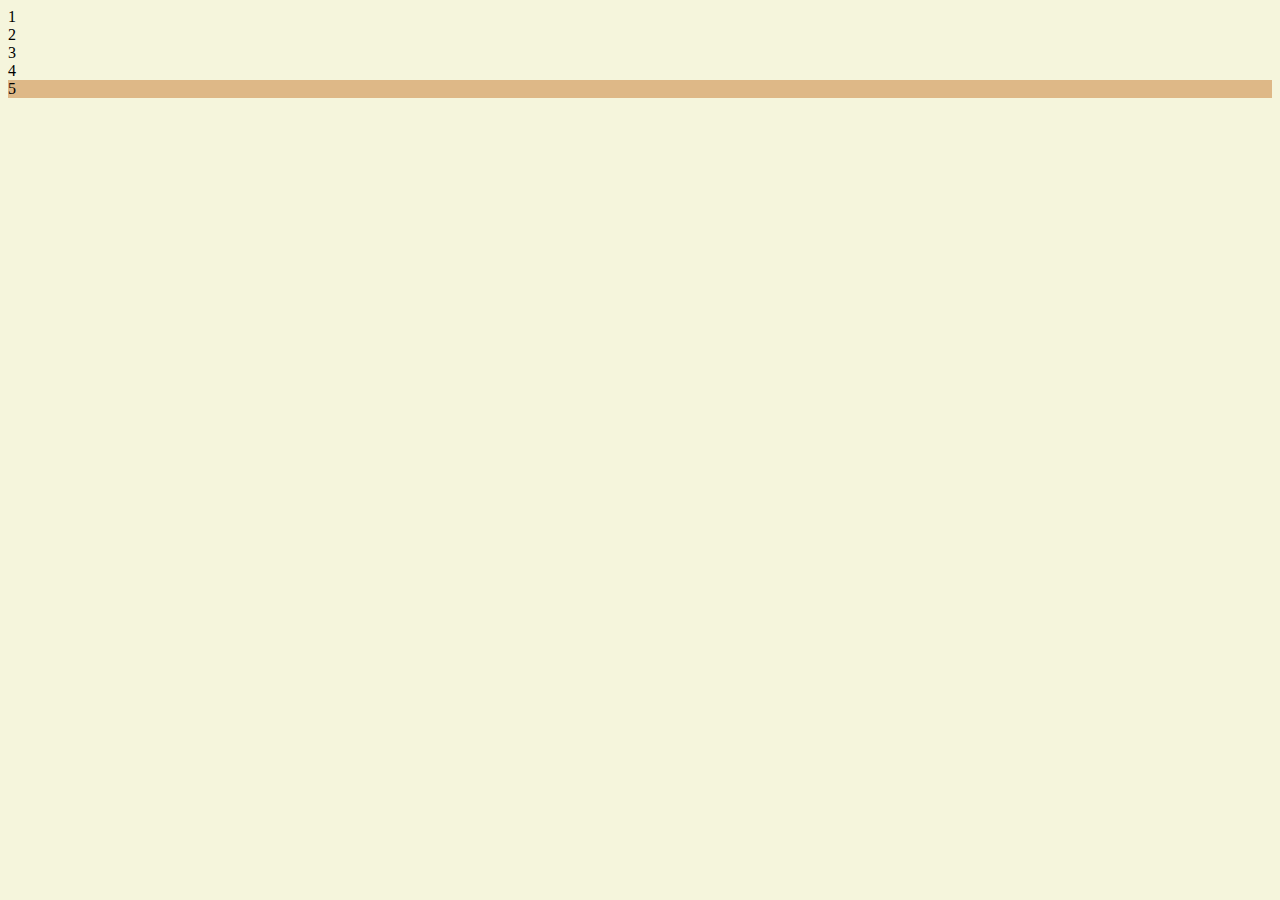
==== index.html @ 37c1adcf "some file added" ====
<!DOCTYPE html>
<html>
<head>
    <link rel="stylesheet" href="style.css">
<title>Home</title>
</head>
<body class="body">
    <div>1</div>
    <div>2</div>
    <div>3</div>
    <div>4</div>
</body>
<footer class="footer">
    <div>5</div>
</footer>
</html>
---- style.css ----
.body{
    background-color: beige;
}
.footer{
    background-color: burlywood;
}
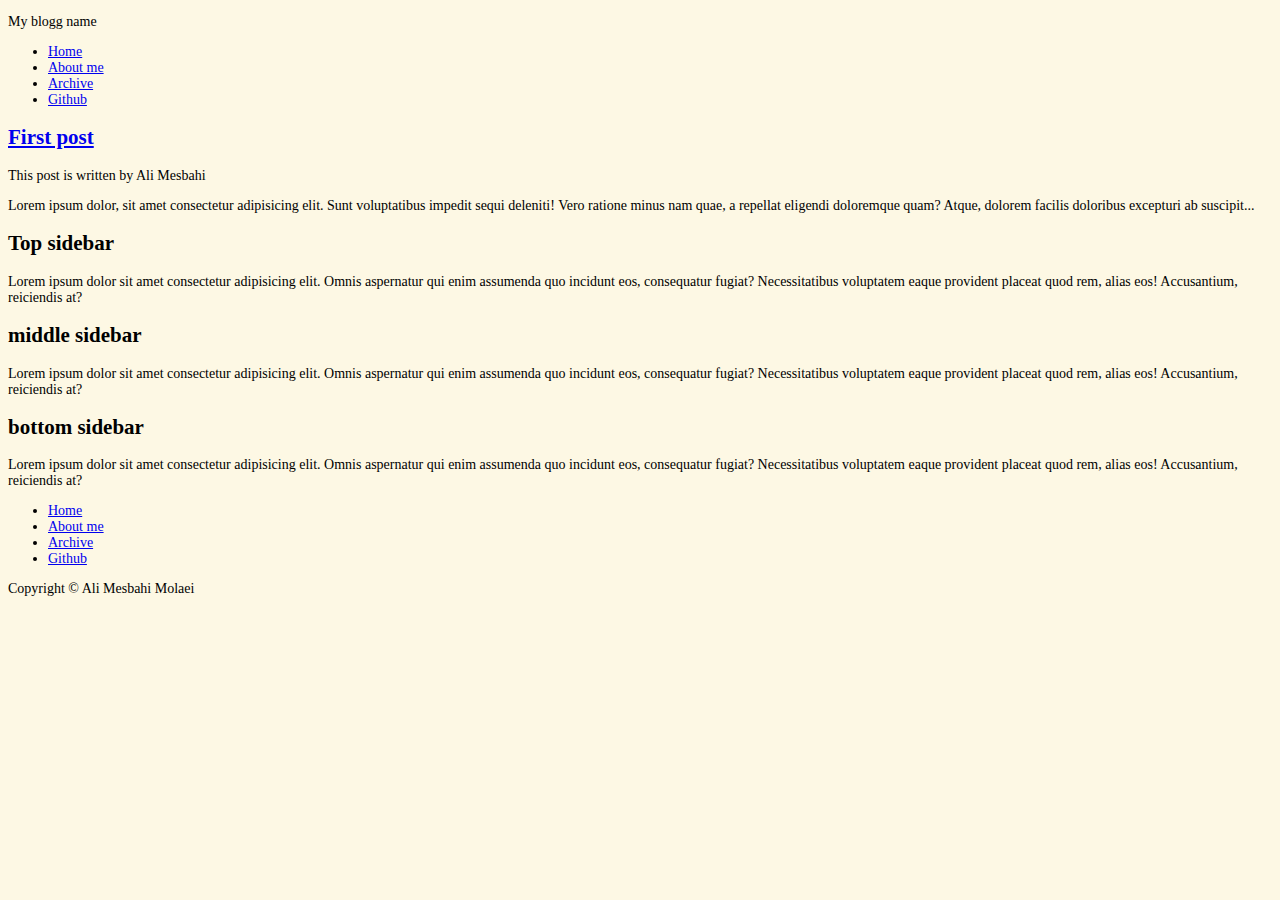
==== commit 9062673a: "complettering index and about page added." ====
--- a/index.html
+++ b/index.html
@@ -1,16 +1,70 @@
 <!DOCTYPE html>
-<html>
+<html lang="en">
 <head>
-    <link rel="stylesheet" href="style.css">
-<title>Home</title>
+    <title>Home</title>
+    <meta charset="utf-8" />
+    <link rel="stylesheet" href="style.css" type="text/css">
+    <meta name="viewport" content="width=device-width, initial-scale=1.0">
 </head>
 <body class="body">
-    <div>1</div>
-    <div>2</div>
-    <div>3</div>
-    <div>4</div>
+    <header class="mainHeader">
+        <p>My blogg name</p>
+        <nav><ul>
+            <li><a href="#">Home</a></li>
+            <li><a href="#">About me</a></li>
+            <li><a href="#">Archive</a></li>
+            <li><a href="#" title="Github">Github</a></li>
+        </ul></nav>
+    </header>
+    <div class="mainContent">
+        <div class="content">
+            <article class="topContent">
+                <header>
+                    <h2><a href="#" title="First post">First post</a></h2>
+                </header>
+                <footer>
+                    <p class="post-info">This post is written by Ali Mesbahi</p>
+                </footer>
+                    <content>
+                        <p>Lorem ipsum dolor, sit amet consectetur adipisicing elit. Sunt voluptatibus
+                         impedit sequi deleniti! Vero ratione minus nam quae, a repellat eligendi doloremque
+                          quam? Atque, dolorem facilis doloribus excepturi ab suscipit...</p>
+                    </content>
+            </article>
+        </div>
+    </div>
+    <aside class="top-sidebar">
+        <article>
+            <h2>Top sidebar</h2>
+            <p>Lorem ipsum dolor sit amet consectetur adipisicing elit. Omnis aspernatur qui enim assumenda quo 
+                incidunt eos, consequatur fugiat? Necessitatibus voluptatem eaque provident placeat quod rem, 
+                alias eos! Accusantium, reiciendis at?</p>
+        </article>
+    </aside>
+    <aside class="middle-sidebar">
+        <article>
+            <h2>middle sidebar</h2>
+            <p>Lorem ipsum dolor sit amet consectetur adipisicing elit. Omnis aspernatur qui enim assumenda quo 
+                incidunt eos, consequatur fugiat? Necessitatibus voluptatem eaque provident placeat quod rem, 
+                alias eos! Accusantium, reiciendis at?</p>
+        </article>
+    </aside>
+    <aside class="bottom-sidebar">
+        <article>
+            <h2>bottom sidebar</h2>
+            <p>Lorem ipsum dolor sit amet consectetur adipisicing elit. Omnis aspernatur qui enim assumenda quo 
+                incidunt eos, consequatur fugiat? Necessitatibus voluptatem eaque provident placeat quod rem, 
+                alias eos! Accusantium, reiciendis at?</p>
+        </article>
+    </aside>
+    <footer class="mainFooter">
+        <ul>
+            <li><a href="#">Home</a></li>
+            <li><a href="#">About me</a></li>
+            <li><a href="#">Archive</a></li>
+            <li><a href="#" title="Github">Github</a></li>
+        </ul>
+        <p>Copyright &COPY;  Ali Mesbahi Molaei</p>
+    </footer>
 </body>
-<footer class="footer">
-    <div>5</div>
-</footer>
 </html>--- a/style.css
+++ b/style.css
@@ -1,6 +1,4 @@
-.body{
-    background-color: beige;
-}
-.footer{
-    background-color: burlywood;
+body{
+    background-color: rgb(253, 248, 228);
+    font-size: 87.5%;
 }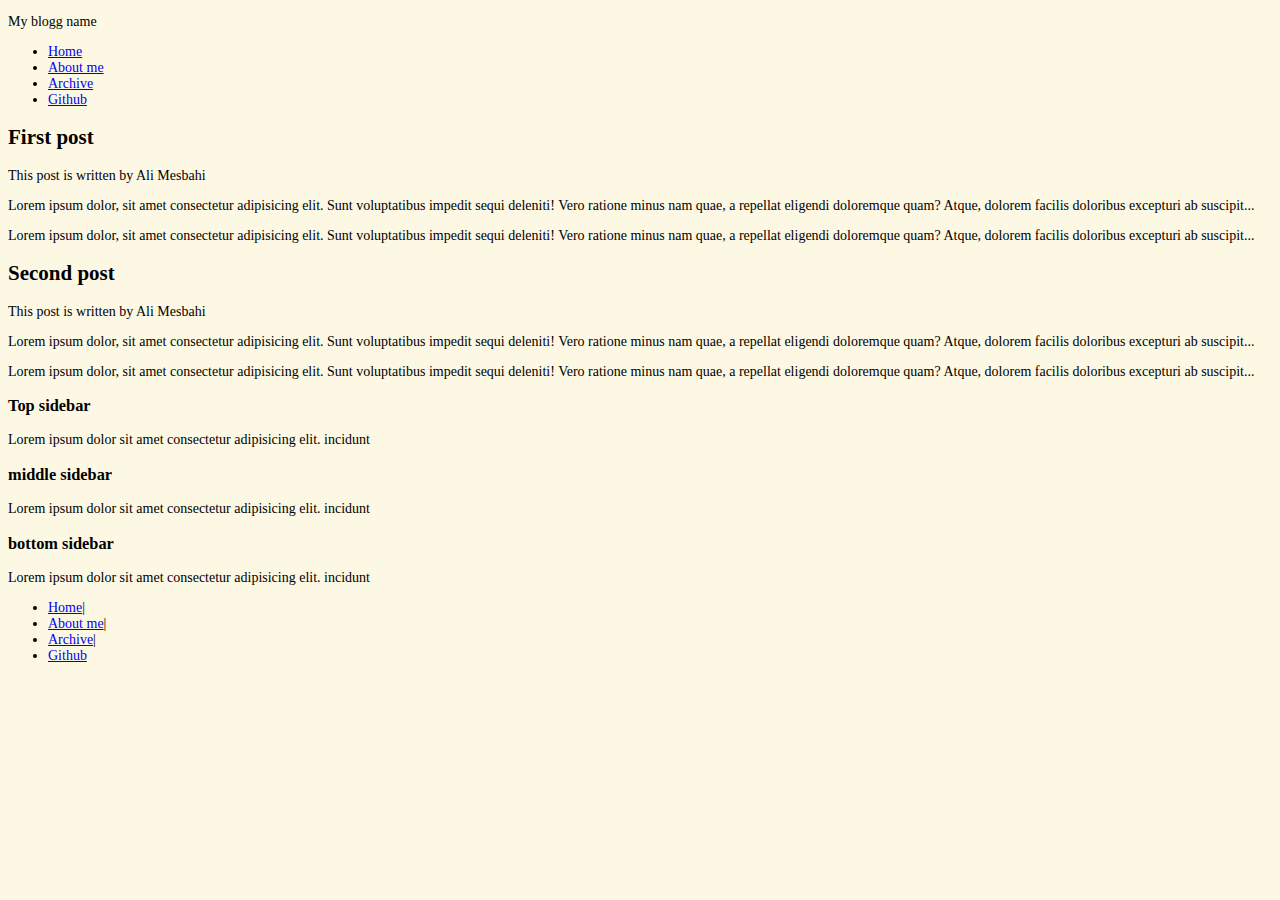
==== commit a705dd5e: "index modified" ====
--- a/index.html
+++ b/index.html
@@ -6,21 +6,23 @@
     <link rel="stylesheet" href="style.css" type="text/css">
     <meta name="viewport" content="width=device-width, initial-scale=1.0">
 </head>
+
 <body class="body">
     <header class="mainHeader">
-        <p>My blogg name</p>
+        <p id="bloggName">My blogg name</p>
         <nav><ul>
-            <li><a href="#">Home</a></li>
+            <li class="active"><a href="#">Home</a></li>
             <li><a href="#">About me</a></li>
             <li><a href="#">Archive</a></li>
-            <li><a href="#" title="Github">Github</a></li>
+            <li><a href="#">Github</a></li>
         </ul></nav>
     </header>
+
     <div class="mainContent">
         <div class="content">
             <article class="topContent">
                 <header>
-                    <h2><a href="#" title="First post">First post</a></h2>
+                    <h2>First post</h2>
                 </header>
                 <footer>
                     <p class="post-info">This post is written by Ali Mesbahi</p>
@@ -29,42 +31,59 @@
                         <p>Lorem ipsum dolor, sit amet consectetur adipisicing elit. Sunt voluptatibus
                          impedit sequi deleniti! Vero ratione minus nam quae, a repellat eligendi doloremque
                           quam? Atque, dolorem facilis doloribus excepturi ab suscipit...</p>
+                          <p>Lorem ipsum dolor, sit amet consectetur adipisicing elit. Sunt voluptatibus
+                            impedit sequi deleniti! Vero ratione minus nam quae, a repellat eligendi doloremque
+                             quam? Atque, dolorem facilis doloribus excepturi ab suscipit...</p>
+
+                    </content>
+            </article>
+            <article class="bottomContent">
+                <header>
+                    <h2>Second post</h2>
+                </header>
+                <footer>
+                    <p class="post-info">This post is written by Ali Mesbahi</p>
+                </footer>
+                    <content>
+                        <p>Lorem ipsum dolor, sit amet consectetur adipisicing elit. Sunt voluptatibus
+                         impedit sequi deleniti! Vero ratione minus nam quae, a repellat eligendi doloremque
+                          quam? Atque, dolorem facilis doloribus excepturi ab suscipit...</p>
+                          <p>Lorem ipsum dolor, sit amet consectetur adipisicing elit. Sunt voluptatibus
+                            impedit sequi deleniti! Vero ratione minus nam quae, a repellat eligendi doloremque
+                             quam? Atque, dolorem facilis doloribus excepturi ab suscipit...</p>
                     </content>
             </article>
         </div>
     </div>
     <aside class="top-sidebar">
         <article>
-            <h2>Top sidebar</h2>
-            <p>Lorem ipsum dolor sit amet consectetur adipisicing elit. Omnis aspernatur qui enim assumenda quo 
-                incidunt eos, consequatur fugiat? Necessitatibus voluptatem eaque provident placeat quod rem, 
-                alias eos! Accusantium, reiciendis at?</p>
+            <h3>Top sidebar</h3>
+            <p>Lorem ipsum dolor sit amet consectetur adipisicing elit.
+                incidunt</p>
         </article>
     </aside>
     <aside class="middle-sidebar">
         <article>
-            <h2>middle sidebar</h2>
-            <p>Lorem ipsum dolor sit amet consectetur adipisicing elit. Omnis aspernatur qui enim assumenda quo 
-                incidunt eos, consequatur fugiat? Necessitatibus voluptatem eaque provident placeat quod rem, 
-                alias eos! Accusantium, reiciendis at?</p>
+            <h3>middle sidebar</h3>
+            <p>Lorem ipsum dolor sit amet consectetur adipisicing elit.
+                incidunt</p>
         </article>
     </aside>
     <aside class="bottom-sidebar">
         <article>
-            <h2>bottom sidebar</h2>
-            <p>Lorem ipsum dolor sit amet consectetur adipisicing elit. Omnis aspernatur qui enim assumenda quo 
-                incidunt eos, consequatur fugiat? Necessitatibus voluptatem eaque provident placeat quod rem, 
-                alias eos! Accusantium, reiciendis at?</p>
+            <h3>bottom sidebar</h3>
+            <p>Lorem ipsum dolor sit amet consectetur adipisicing elit.
+                incidunt</p>
         </article>
     </aside>
     <footer class="mainFooter">
         <ul>
-            <li><a href="#">Home</a></li>
-            <li><a href="#">About me</a></li>
-            <li><a href="#">Archive</a></li>
+            <li><a href="#">Home</a>|</li>
+            <li><a href="#">About me</a>|</li>
+            <li><a href="#">Archive</a>|</li>
             <li><a href="#" title="Github">Github</a></li>
         </ul>
-        <p>Copyright &COPY;  Ali Mesbahi Molaei</p>
+        
     </footer>
 </body>
 </html>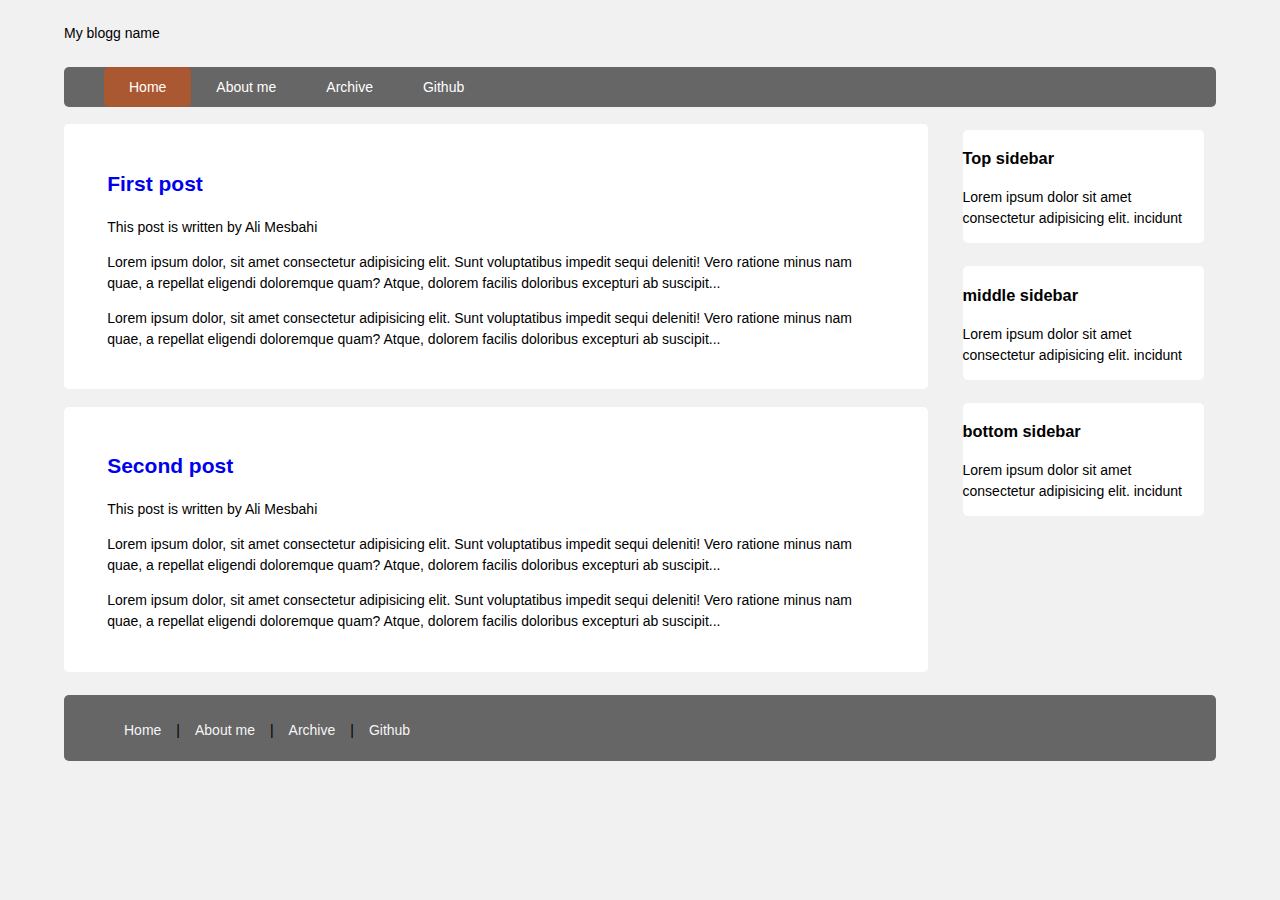
==== commit 60aa1381: "index modified" ====
--- a/index.html
+++ b/index.html
@@ -22,7 +22,7 @@
         <div class="content">
             <article class="topContent">
                 <header>
-                    <h2>First post</h2>
+                    <h2><a href="#" title="First post">First post</a></h2>
                 </header>
                 <footer>
                     <p class="post-info">This post is written by Ali Mesbahi</p>
@@ -39,7 +39,7 @@
             </article>
             <article class="bottomContent">
                 <header>
-                    <h2>Second post</h2>
+                    <h2><a href="#" title="Second post">Second post</a></h2>
                 </header>
                 <footer>
                     <p class="post-info">This post is written by Ali Mesbahi</p>
--- a/style.css
+++ b/style.css
@@ -1,4 +1,148 @@
 body{
-    background-color: rgb(253, 248, 228);
-    font-size: 87.5%;
-}+    background-color:rgb(241, 241, 241);
+    font-size: 87.5%;  /*14px normal size*/
+    font-family:Arial, Helvetica, sans-serif;
+    line-height: 1.5;
+    text-align: left;
+}
+a{
+    text-decoration: none;
+}
+a:link, a:visited{
+
+}
+a:hover, a:active{
+
+}
+.body{
+    margin: 0 auto;
+    width: 90%;
+    clear: both;
+}
+#bloggName{
+    font-family: Arial, Helvetica, sans-serif;
+    height: auto;
+    margin: 2% 0;
+}
+.mainHeader nav{
+    background-color: #666;
+    height: 40px;
+    border-radius: 5px;
+    -moz-border-radius: 5px;
+    -webkit-border-radius: 5px;
+}
+.mainHeader nav ul {
+    list-style: none;
+    margin: 0 auto;
+
+}
+.mainHeader ul li {
+    float: left;
+    display: inline;
+}
+.mainHeader nav a:link, .mainHeader nav a:visited {
+    color: #fff;
+    display: inline-block;
+    padding: 10px 25px ;
+    height: 20px;
+    
+}
+.mainHeader nav a:hover, .mainHeader nav a:active,
+.mainHeader nav .active a:link, .mainHeader nav .active a:visited{
+    background-color: #aa5832;
+    text-shadow: none;
+}
+.mainHeader nav ul li a {
+    border-radius: 5px;
+    -moz-border-radius: 5px;
+    -webkit-border-radius: 5px;
+}
+.mainContent{
+    border-radius: 5px;
+    -moz-border-radius: 5px;
+    -webkit-border-radius: 5px;
+}
+.content {
+    width: 75%;
+    float: left;
+}
+.topContent{
+    background-color: #fff;
+    border-radius: 5px;
+    -moz-border-radius: 5px;
+    -webkit-border-radius: 5px;
+    padding: 3% 5%;
+    margin-top: 2%;
+}
+.bottomContent{
+    background-color: #fff;
+    border-radius: 5px;
+    -moz-border-radius: 5px;
+    -webkit-border-radius: 5px;
+    padding: 3% 5%;
+    margin-top: 2%;
+}
+.top-sidebar{
+    width: 21%;
+    float: left;
+    background-color: #fff;
+    border-radius: 5px;
+    -moz-border-radius: 5px;
+    -webkit-border-radius: 5px;
+    margin-left: 3%;
+    margin-top: 2%;
+    margin-bottom: 2%;
+    padding: auto;
+
+}
+.middle-sidebar{
+    width: 21%;
+    float: left;
+    background-color: #fff;
+    border-radius: 5px;
+    -moz-border-radius: 5px;
+    -webkit-border-radius: 5px;
+    margin-left: 3%;
+    margin-bottom: 2%;
+    padding: auto;
+}
+.bottom-sidebar{
+    width: 21%;
+    float: left;
+    background-color: #fff;
+    border-radius: 5px;
+    -moz-border-radius: 5px;
+    -webkit-border-radius: 5px;
+    margin-left: 3%;
+    margin-bottom: 2%;
+    padding: auto;
+}
+.mainFooter{
+    width: 100%;
+    float: left;
+    border-radius: 5px;
+    -moz-border-radius: 5px;
+    -webkit-border-radius: 5px;
+    background-color: #666;
+    margin-top: 2%;
+    margin-bottom: 20px;
+}
+.mainFooter ul{
+    list-style: none;
+    margin: 5px;
+    
+}
+.mainFooter ul li{
+    float:left;
+    display: inline;
+}
+.mainFooter a:link, .mainFooter a:visited {
+    color:rgb(245, 245, 245);
+    display: inline-block;
+    padding: 10px 5px  ;
+    margin: 10px;
+}
+.mainFooter a:hover, .mainFooter a:active{
+    color: blue;
+    text-shadow: none;
+}
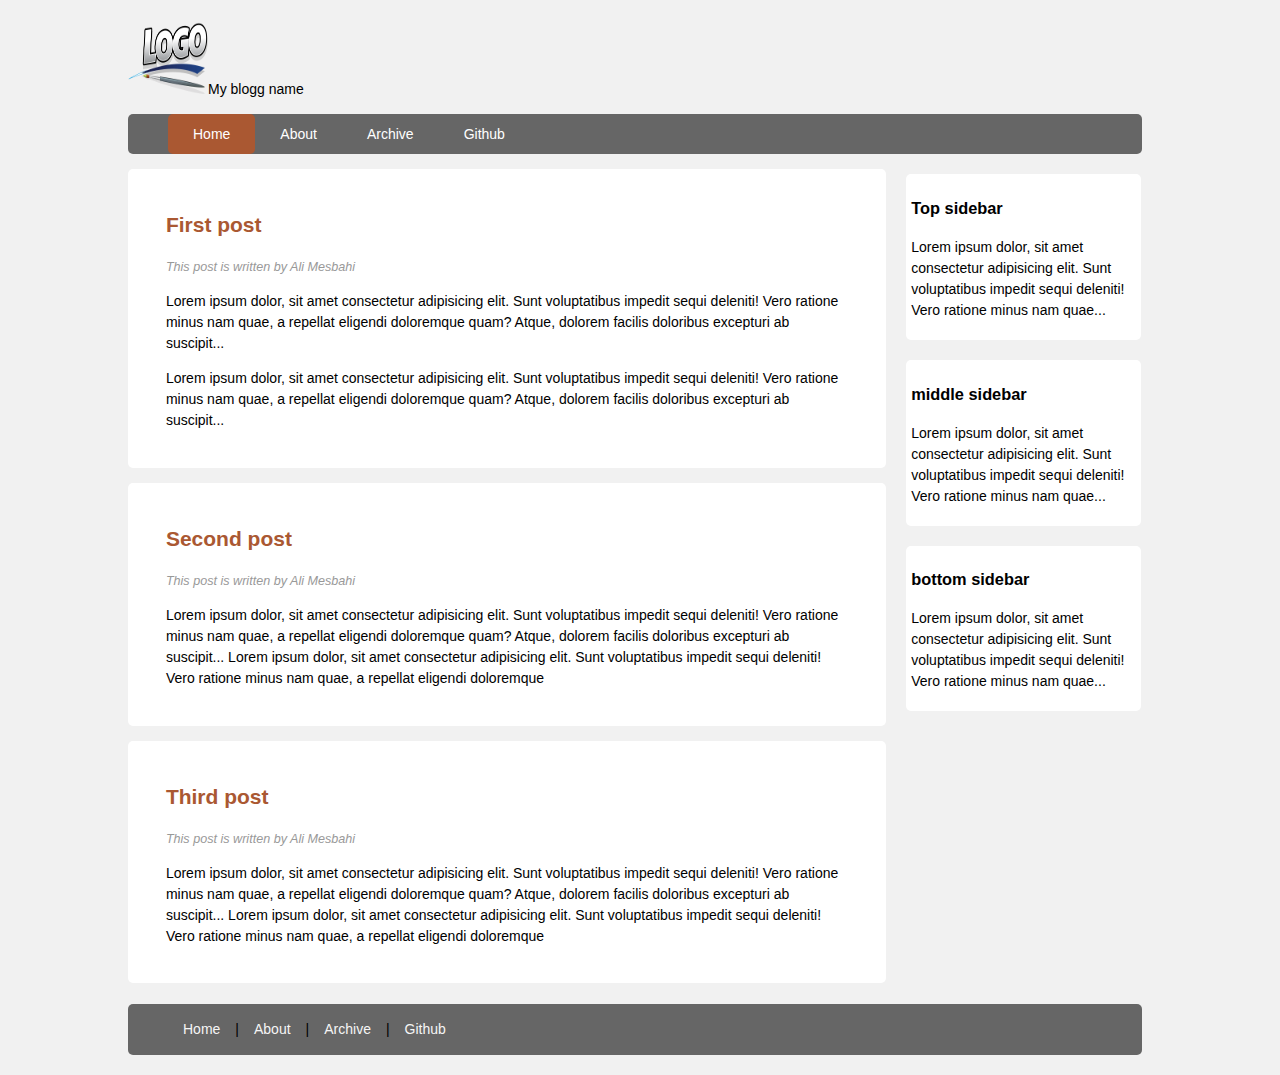
==== commit ecfd37f3: "som file modified and completering design is going on" ====
--- a/index.html
+++ b/index.html
@@ -9,12 +9,12 @@
 
 <body class="body">
     <header class="mainHeader">
-        <p id="bloggName">My blogg name</p>
+        <p id="bloggName"><img src="img/logo.png" alt="Logo">My blogg name</p>
         <nav><ul>
-            <li class="active"><a href="#">Home</a></li>
-            <li><a href="#">About me</a></li>
-            <li><a href="#">Archive</a></li>
-            <li><a href="#">Github</a></li>
+            <li class="active"><a href="index.html">Home</a></li>
+            <li><a href="about.html">About</a></li>
+            <li><a href="archive.html">Archive</a></li>
+            <li><a href="https://github.com/90rimane/Blogg.git" target="_blank">Github</a></li>
         </ul></nav>
     </header>
 
@@ -22,7 +22,7 @@
         <div class="content">
             <article class="topContent">
                 <header>
-                    <h2><a href="#" title="First post">First post</a></h2>
+                    <h2><a href="archive.html" title="First post" target="_blank">First post</a></h2>
                 </header>
                 <footer>
                     <p class="post-info">This post is written by Ali Mesbahi</p>
@@ -34,12 +34,13 @@
                           <p>Lorem ipsum dolor, sit amet consectetur adipisicing elit. Sunt voluptatibus
                             impedit sequi deleniti! Vero ratione minus nam quae, a repellat eligendi doloremque
                              quam? Atque, dolorem facilis doloribus excepturi ab suscipit...</p>
+                             
 
                     </content>
             </article>
             <article class="bottomContent">
                 <header>
-                    <h2><a href="#" title="Second post">Second post</a></h2>
+                    <h2><a href="archive.html" title="Second post" target="_blank">Second post</a></h2>
                 </header>
                 <footer>
                     <p class="post-info">This post is written by Ali Mesbahi</p>
@@ -47,41 +48,56 @@
                     <content>
                         <p>Lorem ipsum dolor, sit amet consectetur adipisicing elit. Sunt voluptatibus
                          impedit sequi deleniti! Vero ratione minus nam quae, a repellat eligendi doloremque
-                          quam? Atque, dolorem facilis doloribus excepturi ab suscipit...</p>
-                          <p>Lorem ipsum dolor, sit amet consectetur adipisicing elit. Sunt voluptatibus
+                          quam? Atque, dolorem facilis doloribus excepturi ab suscipit...
+                          Lorem ipsum dolor, sit amet consectetur adipisicing elit. Sunt voluptatibus
                             impedit sequi deleniti! Vero ratione minus nam quae, a repellat eligendi doloremque
-                             quam? Atque, dolorem facilis doloribus excepturi ab suscipit...</p>
+
                     </content>
             </article>
+            <article class="bottomContent">
+                <header>
+                    <h2><a href="archive.html" title="Third post" target="_blank">Third post</a></h2>
+                </header>
+                <footer>
+                    <p class="post-info">This post is written by Ali Mesbahi</p>
+                </footer>
+                    <content>
+                        <p>Lorem ipsum dolor, sit amet consectetur adipisicing elit. Sunt voluptatibus
+                         impedit sequi deleniti! Vero ratione minus nam quae, a repellat eligendi doloremque
+                          quam? Atque, dolorem facilis doloribus excepturi ab suscipit...
+                          Lorem ipsum dolor, sit amet consectetur adipisicing elit. Sunt voluptatibus
+                            impedit sequi deleniti! Vero ratione minus nam quae, a repellat eligendi doloremque
+
+                    </content>
         </div>
     </div>
     <aside class="top-sidebar">
         <article>
             <h3>Top sidebar</h3>
-            <p>Lorem ipsum dolor sit amet consectetur adipisicing elit.
-                incidunt</p>
+            <p>Lorem ipsum dolor, sit amet consectetur adipisicing elit. Sunt voluptatibus
+                impedit sequi deleniti! Vero ratione minus nam quae...</p>
         </article>
     </aside>
     <aside class="middle-sidebar">
         <article>
             <h3>middle sidebar</h3>
-            <p>Lorem ipsum dolor sit amet consectetur adipisicing elit.
-                incidunt</p>
+            <p>Lorem ipsum dolor, sit amet consectetur adipisicing elit. Sunt voluptatibus
+                impedit sequi deleniti! Vero ratione minus nam quae...</p>
         </article>
     </aside>
     <aside class="bottom-sidebar">
         <article>
             <h3>bottom sidebar</h3>
-            <p>Lorem ipsum dolor sit amet consectetur adipisicing elit.
-                incidunt</p>
+            <p>Lorem ipsum dolor, sit amet consectetur adipisicing elit. Sunt voluptatibus
+                impedit sequi deleniti! Vero ratione minus nam quae...</p>
         </article>
     </aside>
     <footer class="mainFooter">
         <ul>
-            <li><a href="#">Home</a>|</li>
-            <li><a href="#">About me</a>|</li>
-            <li><a href="#">Archive</a>|</li>
-            <li><a href="#" title="Github">Github</a></li>
+            <li><a href="index.html">Home</a>|</li>
+            <li><a href="about.html">About</a>|</li>
+            <li><a href="archive.html">Archive</a>|</li>
+            <li><a href="https://github.com/90rimane/Blogg.git" title="Github" target="_blank">Github</a></li>
         </ul>
         
     </footer>
--- a/style.css
+++ b/style.css
@@ -9,23 +9,27 @@
     text-decoration: none;
 }
 a:link, a:visited{
-
+    color: #aa5832;
 }
 a:hover, a:active{
-
+color: #daa890;
 }
 .body{
     margin: 0 auto;
-    width: 90%;
+    width: 80%;
     clear: both;
+}
+header img{
+    width : 80px;
+    height: 80px;
 }
 #bloggName{
     font-family: Arial, Helvetica, sans-serif;
-    height: auto;
-    margin: 2% 0;
+ 
 }
 .mainHeader nav{
     background-color: #666;
+    width: 99%;
     height: 40px;
     border-radius: 5px;
     -moz-border-radius: 5px;
@@ -62,9 +66,32 @@
     -moz-border-radius: 5px;
     -webkit-border-radius: 5px;
 }
+.mainContent-archive{
+    width: 100%;
+}
 .content {
-    width: 75%;
-    float: left;
+    width: 74%;
+    float: left;
+}
+#about-tittle{
+    font-family: Arial, Helvetica, sans-serif;
+    text-align: center;
+
+}
+.content-archive{
+    width: 100%;
+}
+
+.content img{
+    width: 300px;
+    height: 275px;
+    display: block;
+    margin-left: auto;
+    margin-right: auto;
+    margin-top: 3%;
+    border-radius: 5px;
+    -moz-border-radius: 5px;
+    -webkit-border-radius: 5px; 
 }
 .topContent{
     background-color: #fff;
@@ -82,55 +109,54 @@
     padding: 3% 5%;
     margin-top: 2%;
 }
+.post-info{
+    font-style: italic;
+    color: #999;
+    font-size: 90%;
+}
 .top-sidebar{
-    width: 21%;
-    float: left;
-    background-color: #fff;
-    border-radius: 5px;
-    -moz-border-radius: 5px;
-    -webkit-border-radius: 5px;
-    margin-left: 3%;
-    margin-top: 2%;
-    margin-bottom: 2%;
-    padding: auto;
+    width: 22%;
+    float: left;
+    background-color: #fff;
+    border-radius: 5px;
+    -moz-border-radius: 5px;
+    -webkit-border-radius: 5px;
+    margin: 2% 0 0 2%;
+    padding: 5px;
 
 }
 .middle-sidebar{
-    width: 21%;
-    float: left;
-    background-color: #fff;
-    border-radius: 5px;
-    -moz-border-radius: 5px;
-    -webkit-border-radius: 5px;
-    margin-left: 3%;
-    margin-bottom: 2%;
-    padding: auto;
+    width: 22%;
+    float: left;
+    background-color: #fff;
+    border-radius: 5px;
+    -moz-border-radius: 5px;
+    -webkit-border-radius: 5px;
+    margin: 2% 0 0 2%;
+    padding: 5px;
 }
 .bottom-sidebar{
-    width: 21%;
-    float: left;
-    background-color: #fff;
-    border-radius: 5px;
-    -moz-border-radius: 5px;
-    -webkit-border-radius: 5px;
-    margin-left: 3%;
-    margin-bottom: 2%;
-    padding: auto;
+    width: 22%;
+    float: left;
+    background-color: #fff;
+    border-radius: 5px;
+    -moz-border-radius: 5px;
+    -webkit-border-radius: 5px;
+    margin: 2% 0% 0 2%;
+    padding: 5px;
 }
 .mainFooter{
-    width: 100%;
+    width: 99%;
     float: left;
     border-radius: 5px;
     -moz-border-radius: 5px;
     -webkit-border-radius: 5px;
     background-color: #666;
-    margin-top: 2%;
-    margin-bottom: 20px;
+    margin: 2% 0;
 }
 .mainFooter ul{
     list-style: none;
-    margin: 5px;
-    
+    margin: auto;   
 }
 .mainFooter ul li{
     float:left;
@@ -139,10 +165,57 @@
 .mainFooter a:link, .mainFooter a:visited {
     color:rgb(245, 245, 245);
     display: inline-block;
-    padding: 10px 5px  ;
+    padding: 5px;
     margin: 10px;
 }
 .mainFooter a:hover, .mainFooter a:active{
     color: blue;
     text-shadow: none;
 }
+
+@media only screen and (min-width: 150px) and (max-width:600px)
+{
+    .body{
+        width: 90%;
+        font-size: 95%;
+    }
+    .mainHeader nav{
+        height: 160px;
+        margin: auto;
+    }
+    .mainHeader nav ul {
+        padding-left: 0;
+    }
+    .mainHeader ul li {
+        width: 100%;
+        text-align: center;
+    }
+    .mainHeader nav a:link, .mainHeader nav a:visited {
+        padding: 10px 25px ;
+        height: 20px;  
+        display: block;
+    }
+    .content {
+        width: 100%;
+        float: left;
+        margin-top: 2%;
+    }
+    .content img{
+        width: 100%;
+        height: 100%;
+    }
+    .post-info{
+        display: none;
+    }
+    .top-sidebar, .middle-sidebar{
+        width: 94%;
+        text-align: center;
+        margin-top: 5%;
+    }
+    .bottom-sidebar{
+        width: 94%;
+        text-align: center;
+        margin-top: 5%;
+        margin-bottom: 5%;
+    }
+}
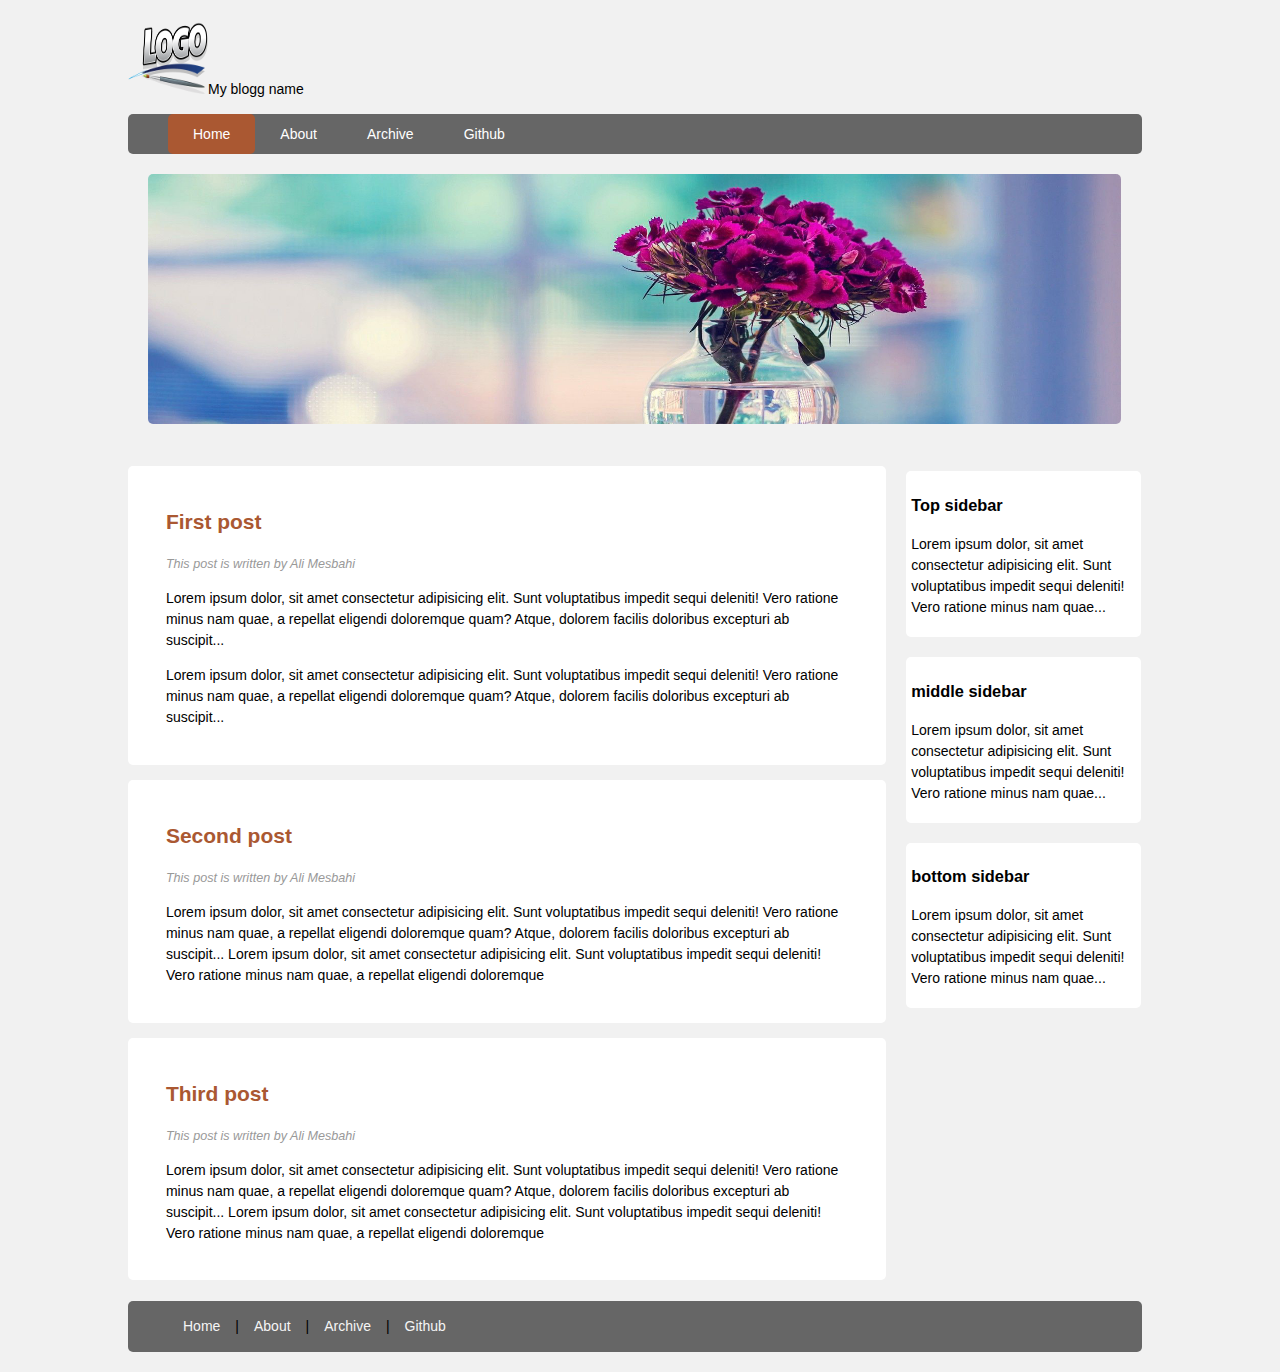
==== commit 230d50f3: "some file modiefied and new pic added ti index" ====
--- a/index.html
+++ b/index.html
@@ -19,6 +19,7 @@
     </header>
 
     <div class="mainContent">
+        <img src="img/mainPic.jpg" alt="mainPic">
         <div class="content">
             <article class="topContent">
                 <header>
--- a/style.css
+++ b/style.css
@@ -66,17 +66,20 @@
     -moz-border-radius: 5px;
     -webkit-border-radius: 5px;
 }
+.mainContent img{
+    width: 95%;
+    height: 250px;
+    margin: 2%;
+    border-radius: 5px;
+    -moz-border-radius: 5px;
+    -webkit-border-radius: 5px;
+}
 .mainContent-archive{
     width: 100%;
 }
 .content {
     width: 74%;
     float: left;
-}
-#about-tittle{
-    font-family: Arial, Helvetica, sans-serif;
-    text-align: center;
-
 }
 .content-archive{
     width: 100%;
@@ -93,6 +96,11 @@
     -moz-border-radius: 5px;
     -webkit-border-radius: 5px; 
 }
+#about-tittle{
+    font-family: Arial, Helvetica, sans-serif;
+    text-align: center;
+
+}
 .topContent{
     background-color: #fff;
     border-radius: 5px;
@@ -195,6 +203,9 @@
         height: 20px;  
         display: block;
     }
+    .mainContent img{
+        display: none;
+    }
     .content {
         width: 100%;
         float: left;
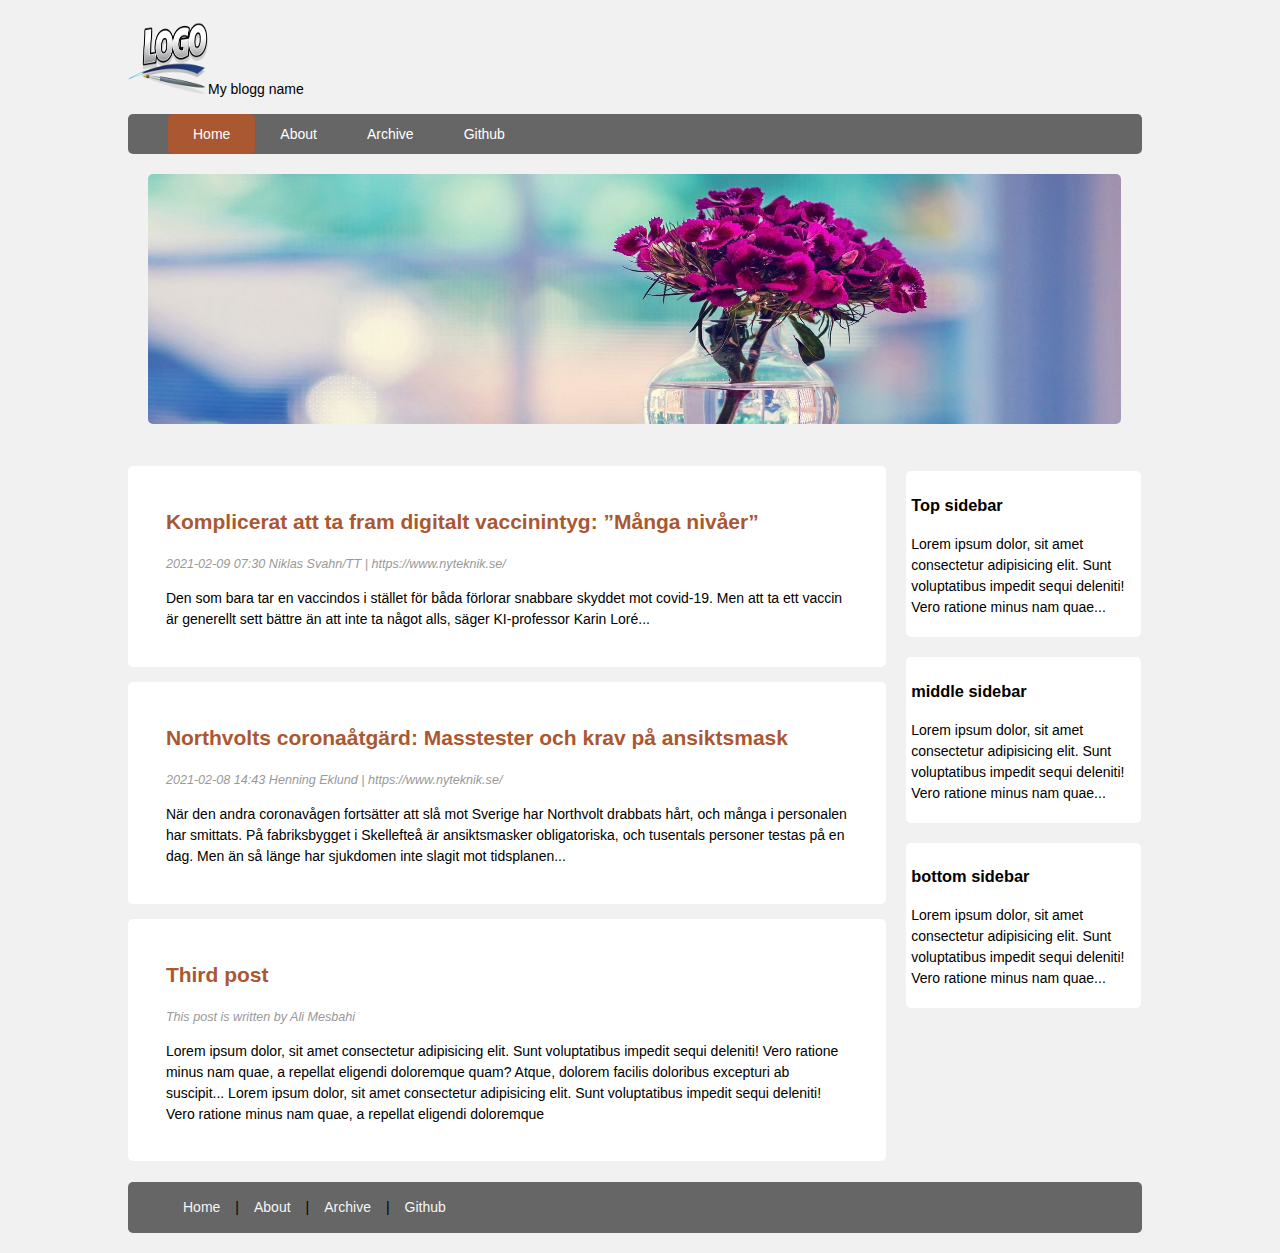
==== commit f977dfaa: "completering design and addin some article to home and archive" ====
--- a/index.html
+++ b/index.html
@@ -23,35 +23,30 @@
         <div class="content">
             <article class="topContent">
                 <header>
-                    <h2><a href="archive.html" title="First post" target="_blank">First post</a></h2>
+                    <h2><a href="archive.html" title="First post" target="_blank">Komplicerat att ta fram digitalt vaccinintyg: ”Många nivåer”</a></h2>
                 </header>
                 <footer>
-                    <p class="post-info">This post is written by Ali Mesbahi</p>
+                    <p class="post-info">2021-02-09 07:30 Niklas Svahn/TT | https://www.nyteknik.se/</p>
                 </footer>
-                    <content>
-                        <p>Lorem ipsum dolor, sit amet consectetur adipisicing elit. Sunt voluptatibus
-                         impedit sequi deleniti! Vero ratione minus nam quae, a repellat eligendi doloremque
-                          quam? Atque, dolorem facilis doloribus excepturi ab suscipit...</p>
-                          <p>Lorem ipsum dolor, sit amet consectetur adipisicing elit. Sunt voluptatibus
-                            impedit sequi deleniti! Vero ratione minus nam quae, a repellat eligendi doloremque
-                             quam? Atque, dolorem facilis doloribus excepturi ab suscipit...</p>
-                             
+                    <content>                
+                        <p>Den som bara tar en vaccindos i stället för båda förlorar 
+                            snabbare skyddet mot covid-19. Men att ta ett vaccin är
+                             generellt sett bättre än att inte ta något alls, säger
+                              KI-professor Karin Loré...</p>                            
 
                     </content>
             </article>
             <article class="bottomContent">
                 <header>
-                    <h2><a href="archive.html" title="Second post" target="_blank">Second post</a></h2>
+                    <h2><a href="archive.html" title="Second post" target="_blank">Northvolts coronaåtgärd: Masstester och krav på ansiktsmask</a></h2>
                 </header>
                 <footer>
-                    <p class="post-info">This post is written by Ali Mesbahi</p>
+                    <p class="post-info">2021-02-08 14:43 Henning Eklund | https://www.nyteknik.se/</p>
                 </footer>
                     <content>
-                        <p>Lorem ipsum dolor, sit amet consectetur adipisicing elit. Sunt voluptatibus
-                         impedit sequi deleniti! Vero ratione minus nam quae, a repellat eligendi doloremque
-                          quam? Atque, dolorem facilis doloribus excepturi ab suscipit...
-                          Lorem ipsum dolor, sit amet consectetur adipisicing elit. Sunt voluptatibus
-                            impedit sequi deleniti! Vero ratione minus nam quae, a repellat eligendi doloremque
+                        <p>När den andra coronavågen fortsätter att slå mot Sverige har Northvolt drabbats hårt, och många i personalen har
+                             smittats. På fabriksbygget i Skellefteå är ansiktsmasker obligatoriska, och tusentals personer testas på en dag.
+                              Men än så länge har sjukdomen inte slagit mot tidsplanen...</p>
 
                     </content>
             </article>
--- a/style.css
+++ b/style.css
@@ -75,7 +75,8 @@
     -webkit-border-radius: 5px;
 }
 .mainContent-archive{
-    width: 100%;
+    width: 65%;
+    margin: 2% 15% 2% 15%;
 }
 .content {
     width: 74%;
@@ -87,7 +88,7 @@
 
 .content img{
     width: 300px;
-    height: 275px;
+    height: 200px;
     display: block;
     margin-left: auto;
     margin-right: auto;
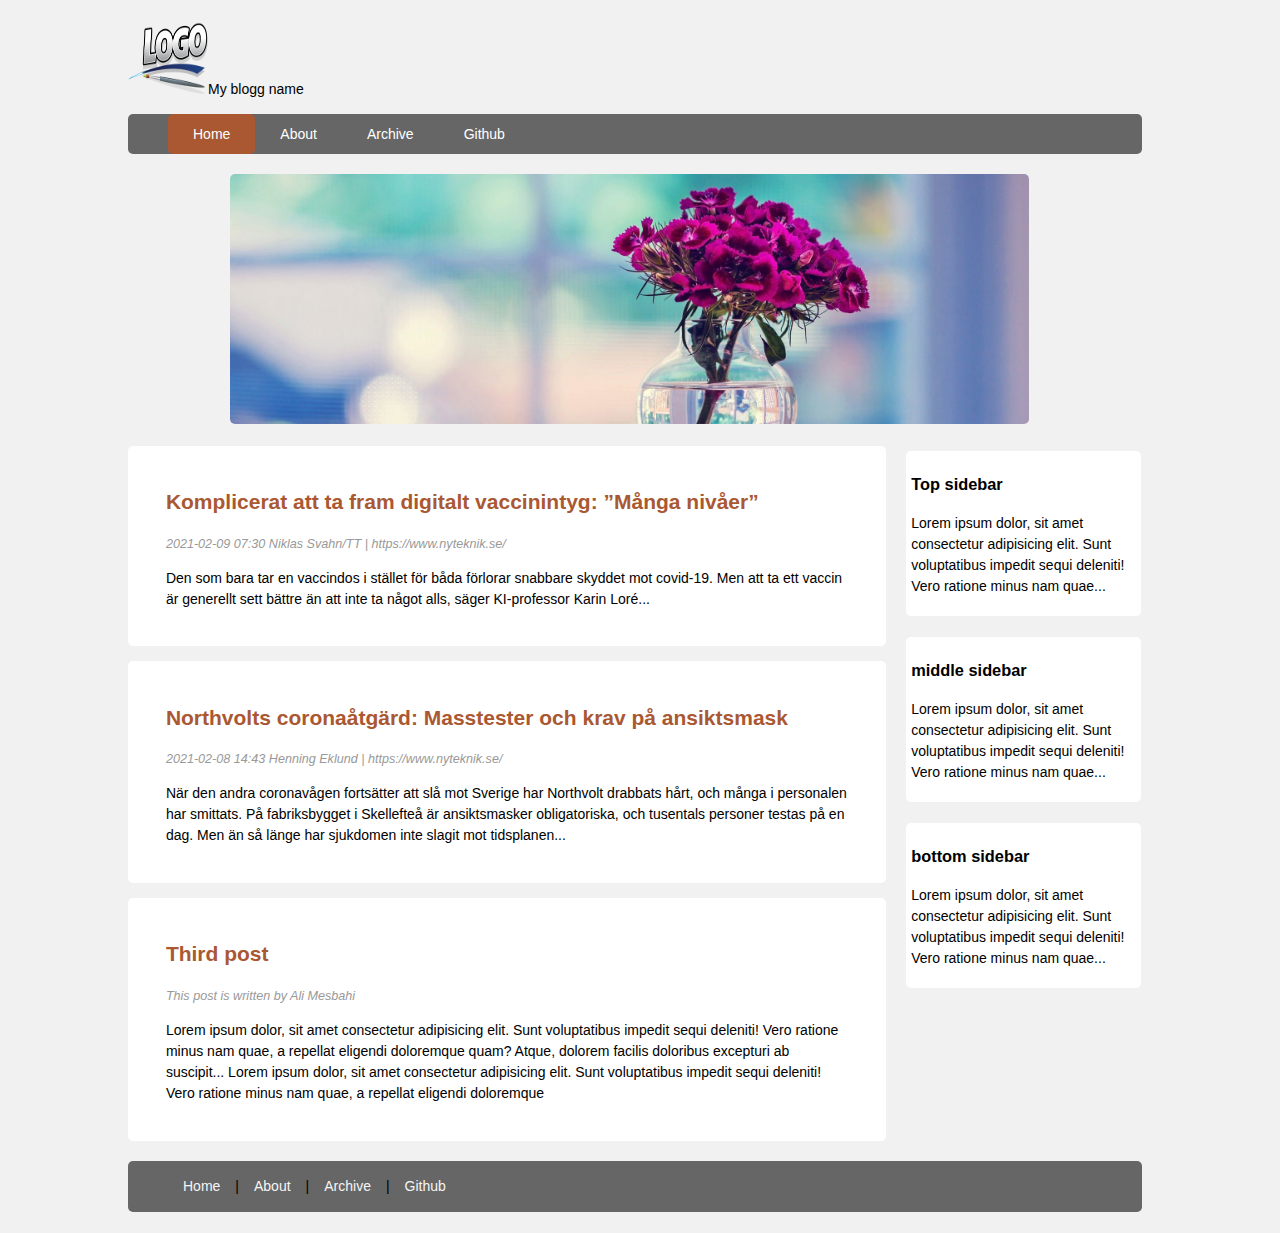
==== commit f2ab09de: "completering project" ====
--- a/index.html
+++ b/index.html
@@ -6,7 +6,6 @@
     <link rel="stylesheet" href="style.css" type="text/css">
     <meta name="viewport" content="width=device-width, initial-scale=1.0">
 </head>
-
 <body class="body">
     <header class="mainHeader">
         <p id="bloggName"><img src="img/logo.png" alt="Logo">My blogg name</p>
--- a/style.css
+++ b/style.css
@@ -25,7 +25,6 @@
 }
 #bloggName{
     font-family: Arial, Helvetica, sans-serif;
- 
 }
 .mainHeader nav{
     background-color: #666;
@@ -67,9 +66,9 @@
     -webkit-border-radius: 5px;
 }
 .mainContent img{
-    width: 95%;
+    width: 78%;
     height: 250px;
-    margin: 2%;
+    margin: 2% 0 0 10%;
     border-radius: 5px;
     -moz-border-radius: 5px;
     -webkit-border-radius: 5px;
@@ -84,8 +83,9 @@
 }
 .content-archive{
     width: 100%;
-}
-
+    letter-spacing: 1px;
+    line-height: 2;
+}
 .content img{
     width: 300px;
     height: 200px;
@@ -100,7 +100,6 @@
 #about-tittle{
     font-family: Arial, Helvetica, sans-serif;
     text-align: center;
-
 }
 .topContent{
     background-color: #fff;
@@ -132,7 +131,6 @@
     -webkit-border-radius: 5px;
     margin: 2% 0 0 2%;
     padding: 5px;
-
 }
 .middle-sidebar{
     width: 22%;
@@ -181,7 +179,6 @@
     color: blue;
     text-shadow: none;
 }
-
 @media only screen and (min-width: 150px) and (max-width:600px)
 {
     .body{
@@ -207,6 +204,10 @@
     .mainContent img{
         display: none;
     }
+    .mainContent-archive{
+        width: 95%;
+        margin: 2%;
+    }
     .content {
         width: 100%;
         float: left;
